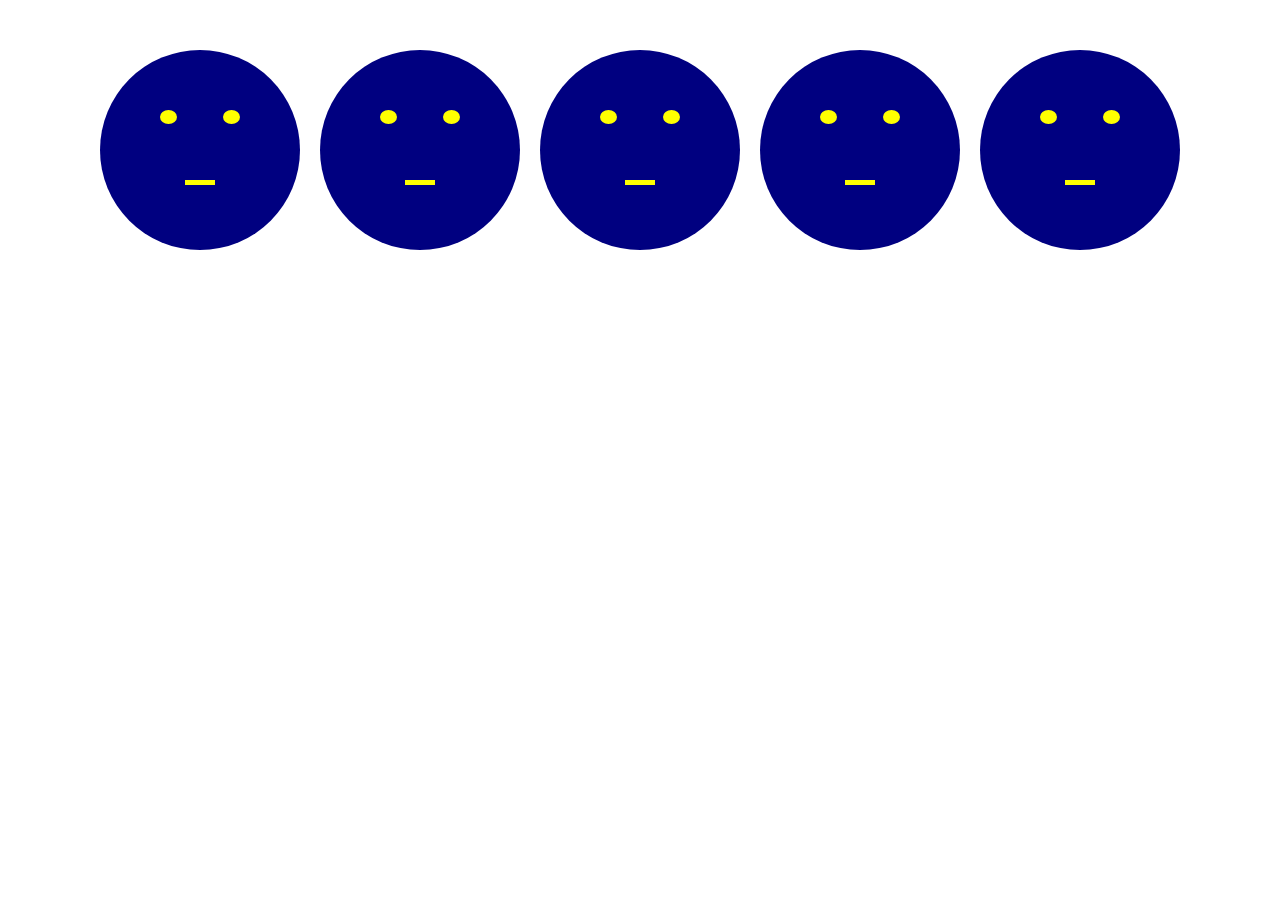
==== animationfaces.html @ 44e857e0 "Create animationfaces.html" ====
<!DOCTYPE html>
<html lang="tr">
<head>
<meta charset="UTF-8">
<meta name="viewport" content="width=device-width, initial-scale=1.0">
<title>Animasyon</title>
<style>


  .container {
    display: flex;
    gap: 20px;
    margin-top: 50px;
    justify-content: center;
  }

  
  .animated-div {
    width: 200px;
    height: 200px;
    border-radius: 50%;
    position: relative;
    display: flex;
    align-items: center;
    justify-content: center;
  }

  .goz {
    width: 17px;
    height: 14px;
    background-color: yellow;
    border-radius: 50%;
    position: absolute;
    top: 30%;
  }

  .goz.left {
    left: 30%;
  }

  .goz.right {
    right: 30%;
  }

  
  .agiz {
    width: 30px;
    height: 5px;
    background-color: yellow;
    position: absolute;
    top: 65%;
  }

  
  .up-down {
    background-color: navy;
    animation: upDown 2s ease-in-out infinite;
  }

  @keyframes upDown {
    0%, 100% { transform: translateY(0); }
    50% { transform: translateY(-20px); }
  }

  
  .scale-color {
    background-color: navy;
    animation: scaleColor 3s ease-in-out infinite;
  }

  @keyframes scaleColor {
    0%, 100% { transform: scale(1); background-color: navy; }
    50% { transform: scale(1.2); background-color: lime; }
  }


  .fade-in-out {
    background-color: navy;
    animation: fadeInOut 4s ease-in-out infinite;
  }

  @keyframes fadeInOut {
    0%, 100% { opacity: 1; }
    50% { opacity: 0.3; }
  }

  
  .left-right {
    background-color: navy;
    animation: leftRight 2s ease-in-out infinite;
  }

  @keyframes leftRight {
    0%, 100% { transform: translateX(0); }
    50% { transform: translateX(20px); }
  }

  
  .rotate {
    background-color: navy;
    animation: rotate 2s linear infinite;
  }

  @keyframes rotate {
    0% { transform: rotate(0deg); }
    100% { transform: rotate(360deg); }
  }
  
</style>
</head>
<body>
    
<div class="container">
  <div class="animated-div up-down">
    <div class="goz left"></div>
    <div class="goz right"></div>
    <div class="agiz"></div>
  </div>
  
  <div class="animated-div scale-color">
    <div class="goz left"></div>
    <div class="goz right"></div>
    <div class="agiz"></div>
  </div>
  
  <div class="animated-div fade-in-out">
    <div class="goz left"></div>
    <div class="goz right"></div>
    <div class="agiz"></div>
  </div>
  
  <div class="animated-div left-right">
    <div class="goz left"></div>
    <div class="goz right"></div>
    <div class="agiz"></div>
  </div>
  
  <div class="animated-div rotate">
    <div class="goz left"></div>
    <div class="goz right"></div>
    <div class="agiz"></div>
  </div>
</div>

</body>
</html>
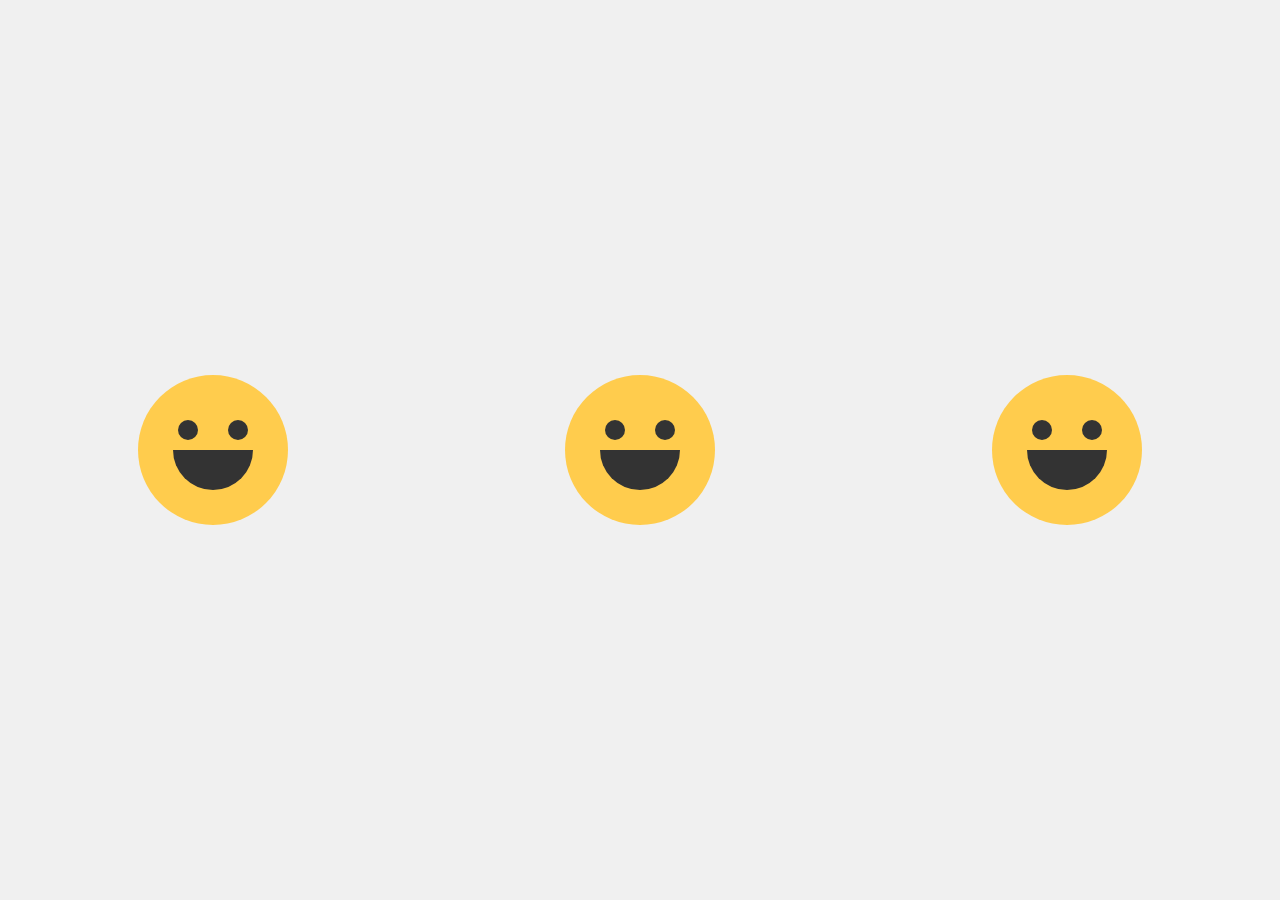
==== commit 05344fc5: "Update animationfaces.html" ====
--- a/animationfaces.html
+++ b/animationfaces.html
@@ -1,146 +1,141 @@
 <!DOCTYPE html>
 <html lang="tr">
 <head>
-<meta charset="UTF-8">
-<meta name="viewport" content="width=device-width, initial-scale=1.0">
-<title>Animasyon</title>
-<style>
+    <meta charset="UTF-8">
+    <meta name="viewport" content="width=device-width, initial-scale=1.0">
+    <title>Animasyonlu Yüzler</title>
+    <style>
+        /* Genel ayarlar */
+        body {
+            display: flex;
+            justify-content: space-around;
+            align-items: center;
+            height: 100vh;
+            margin: 0;
+            background-color: #f0f0f0;
+            flex-wrap: wrap;
+        }
 
+        .face {
+            width: 150px;
+            height: 150px;
+            background-color: #ffcc4d;
+            border-radius: 50%;
+            position: relative;
+            display: flex;
+            justify-content: center;
+            align-items: center;
+            margin: 20px;
+        }
 
-  .container {
-    display: flex;
-    gap: 20px;
-    margin-top: 50px;
-    justify-content: center;
-  }
+        /* Gözler */
+        .eye {
+            width: 20px;
+            height: 20px;
+            background-color: #333;
+            border-radius: 50%;
+            position: absolute;
+            top: 45px;
+        }
 
-  
-  .animated-div {
-    width: 200px;
-    height: 200px;
-    border-radius: 50%;
-    position: relative;
-    display: flex;
-    align-items: center;
-    justify-content: center;
-  }
+        /* Yüz 1: Göz kırpan */
+        .face.blink .eye.left, .face.blink .eye.right {
+            animation: blink 3s infinite;
+        }
 
-  .goz {
-    width: 17px;
-    height: 14px;
-    background-color: yellow;
-    border-radius: 50%;
-    position: absolute;
-    top: 30%;
-  }
+        /* Göz kırpma animasyonu */
+        @keyframes blink {
+            0%, 20%, 100% { height: 20px; }
+            10%, 15% { height: 5px; }
+        }
 
-  .goz.left {
-    left: 30%;
-  }
+        /* Yüz 2: Yanıp sönen gözler */
+        .face.flash .eye {
+            animation: flash 1s infinite;
+        }
 
-  .goz.right {
-    right: 30%;
-  }
+        @keyframes flash {
+            0%, 100% { opacity: 1; }
+            50% { opacity: 0; }
+        }
 
-  
-  .agiz {
-    width: 30px;
-    height: 5px;
-    background-color: yellow;
-    position: absolute;
-    top: 65%;
-  }
+        /* Yüz 3: Gözleri yukarı-aşağı hareket eden */
+        .face.bounce .eye {
+            animation: bounce 2s infinite;
+        }
 
-  
-  .up-down {
-    background-color: navy;
-    animation: upDown 2s ease-in-out infinite;
-  }
+        @keyframes bounce {
+            0%, 100% { transform: translateY(0); }
+            50% { transform: translateY(-10px); }
+        }
 
-  @keyframes upDown {
-    0%, 100% { transform: translateY(0); }
-    50% { transform: translateY(-20px); }
-  }
+        /* Ağız */
+        .mouth {
+            width: 80px;
+            height: 40px;
+            background-color: #333;
+            border-radius: 0 0 50px 50px;
+            position: absolute;
+            bottom: 35px;
+            overflow: hidden;
+        }
 
-  
-  .scale-color {
-    background-color: navy;
-    animation: scaleColor 3s ease-in-out infinite;
-  }
+        /* Yüz 1: Gülümseyen ağız */
+        .face.blink .mouth {
+            animation: smile 2s infinite;
+        }
 
-  @keyframes scaleColor {
-    0%, 100% { transform: scale(1); background-color: navy; }
-    50% { transform: scale(1.2); background-color: lime; }
-  }
+        /* Gülümseme animasyonu */
+        @keyframes smile {
+            0%, 100% { height: 20px; }
+            50% { height: 10px; }
+        }
 
+        /* Yüz 2: Küçükten büyüğe değişen ağız */
+        .face.flash .mouth {
+            animation: growShrink 1.5s infinite;
+        }
 
-  .fade-in-out {
-    background-color: navy;
-    animation: fadeInOut 4s ease-in-out infinite;
-  }
+        @keyframes growShrink {
+            0%, 100% { width: 50px; height: 20px; }
+            50% { width: 70px; height: 30px; }
+        }
 
-  @keyframes fadeInOut {
-    0%, 100% { opacity: 1; }
-    50% { opacity: 0.3; }
-  }
+        /* Yüz 3: Yana doğru kaydırmalı ağız */
+        .face.bounce .mouth {
+            animation: slide 2s infinite;
+        }
 
-  
-  .left-right {
-    background-color: navy;
-    animation: leftRight 2s ease-in-out infinite;
-  }
+        @keyframes slide {
+            0%, 100% { transform: translateX(0); }
+            50% { transform: translateX(10px); }
+        }
 
-  @keyframes leftRight {
-    0%, 100% { transform: translateX(0); }
-    50% { transform: translateX(20px); }
-  }
-
-  
-  .rotate {
-    background-color: navy;
-    animation: rotate 2s linear infinite;
-  }
-
-  @keyframes rotate {
-    0% { transform: rotate(0deg); }
-    100% { transform: rotate(360deg); }
-  }
-  
-</style>
+        /* Her yüz için farklı göz konumları */
+        .face .eye.left { left: 40px; }
+        .face .eye.right { right: 40px; }
+    </style>
 </head>
 <body>
-    
-<div class="container">
-  <div class="animated-div up-down">
-    <div class="goz left"></div>
-    <div class="goz right"></div>
-    <div class="agiz"></div>
-  </div>
-  
-  <div class="animated-div scale-color">
-    <div class="goz left"></div>
-    <div class="goz right"></div>
-    <div class="agiz"></div>
-  </div>
-  
-  <div class="animated-div fade-in-out">
-    <div class="goz left"></div>
-    <div class="goz right"></div>
-    <div class="agiz"></div>
-  </div>
-  
-  <div class="animated-div left-right">
-    <div class="goz left"></div>
-    <div class="goz right"></div>
-    <div class="agiz"></div>
-  </div>
-  
-  <div class="animated-div rotate">
-    <div class="goz left"></div>
-    <div class="goz right"></div>
-    <div class="agiz"></div>
-  </div>
-</div>
+    <!-- Yüz 1: Göz kırpan ve gülümseyen -->
+    <div class="face blink">
+        <div class="eye left"></div>
+        <div class="eye right"></div>
+        <div class="mouth"></div>
+    </div>
 
+    <!-- Yüz 2: Gözleri yanıp sönen ve büyüyüp küçülen ağız -->
+    <div class="face flash">
+        <div class="eye left"></div>
+        <div class="eye right"></div>
+        <div class="mouth"></div>
+    </div>
+
+    <!-- Yüz 3: Yukarı-aşağı hareket eden gözler ve yana kayan ağız -->
+    <div class="face bounce">
+        <div class="eye left"></div>
+        <div class="eye right"></div>
+        <div class="mouth"></div>
+    </div>
 </body>
 </html>
